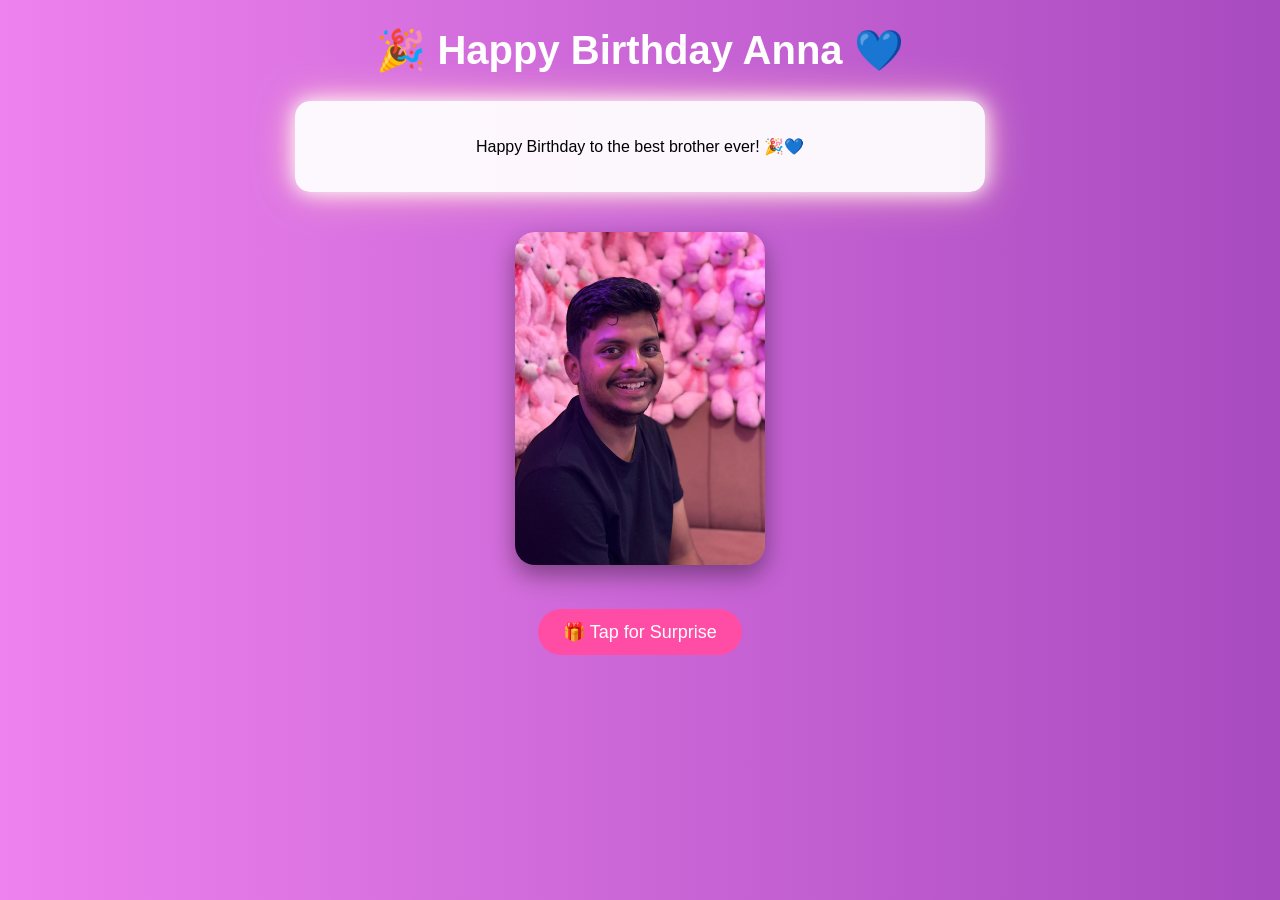
==== index.html @ 51117a35 "Initial birthday website" ====
<!DOCTYPE html>
<html lang="en">
<head>
<meta charset="UTF-8">
<title>Happy Birthday Anna ❤️</title>
<link rel="stylesheet" href="style.css">
</head>

<body>

<!-- BACKGROUND MUSIC -->
<audio id="bgMusic" loop autoplay muted>
  <source src="assets/music/song.mp3" type="audio/mp3">
</audio>

<div class="container">

<h1 class="title">🎉 Happy Birthday Anna 💙</h1>

<div class="card">
  <p id="typing"></p>
</div>

<!-- PHOTO -->
<div class="photo-container">
  <img src="assets/images/bro1.jpg" class="main-photo">
</div>

<!-- BUTTON -->
<button class="btn" onclick="showVideo()">🎁 Tap for Surprise</button>

<!-- VIDEO -->
<div class="video-container" id="videoBox">
  <video id="videoMessage" controls>
    <source src="assets/video/message.mp4" type="video/mp4">
  </video>
</div>

</div>

<!-- BUBBLES -->
<div class="bubbles"></div>

<script src="script.js"></script>

</body>
</html>
---- style.css ----
body {
  margin:0;
  font-family:sans-serif;
  text-align:center;
  overflow-x:hidden;

  background: linear-gradient(270deg, red, orange, yellow, green, blue, indigo, violet);
  background-size: 1400% 1400%;
  animation: rainbow 30s ease infinite;
}

@keyframes rainbow {
  0% {background-position:0%}
  50% {background-position:100%}
  100% {background-position:0%}
}

/* TITLE */
.title {
  color:white;
  font-size:40px;
  animation:glow 2s infinite alternate;
}

@keyframes glow {
  from {text-shadow:0 0 10px white;}
  to {text-shadow:0 0 30px white;}
}

/* MESSAGE BOX */
.card {
  background: rgba(255,255,255,0.95);
  padding:20px;
  border-radius:15px;
  margin:20px auto;
  max-width:650px;
  box-shadow: 0 0 20px white, 0 0 40px pink;
}

/* IMPORTANT FOR LINE BREAKS */
#typing {
  white-space: pre-line;
  font-size:16px;
}

/* PHOTO */
.main-photo {
  width:250px;
  border-radius:20px;
  margin:20px;
  box-shadow:0 10px 25px rgba(0,0,0,0.4);
  transition:0.3s;
}

.main-photo:hover {
  transform:scale(1.05);
}

/* BUTTON */
.btn {
  padding:12px 25px;
  border:none;
  border-radius:25px;
  background:#ff4da6;
  color:white;
  font-size:18px;
  cursor:pointer;
  margin:20px;
}

.btn:hover {
  transform:scale(1.05);
}

/* VIDEO */
.video-container {
  max-width:600px;
  margin:20px auto;
  display:none;
}

video {
  width:100%;
  border-radius:10px;
}

/* BUBBLES */
.bubbles {
  position:fixed;
  top:0;
  left:0;
  width:100%;
  height:100%;
  pointer-events:none;
}

.bubbles span {
  position:absolute;
  bottom:-50px;
  width:8px;
  height:8px;
  background:white;
  border-radius:50%;
  opacity:0.6;
  animation: rise linear infinite;
}

@keyframes rise {
  0% {transform:translateY(0);}
  100% {transform:translateY(-100vh);}
}
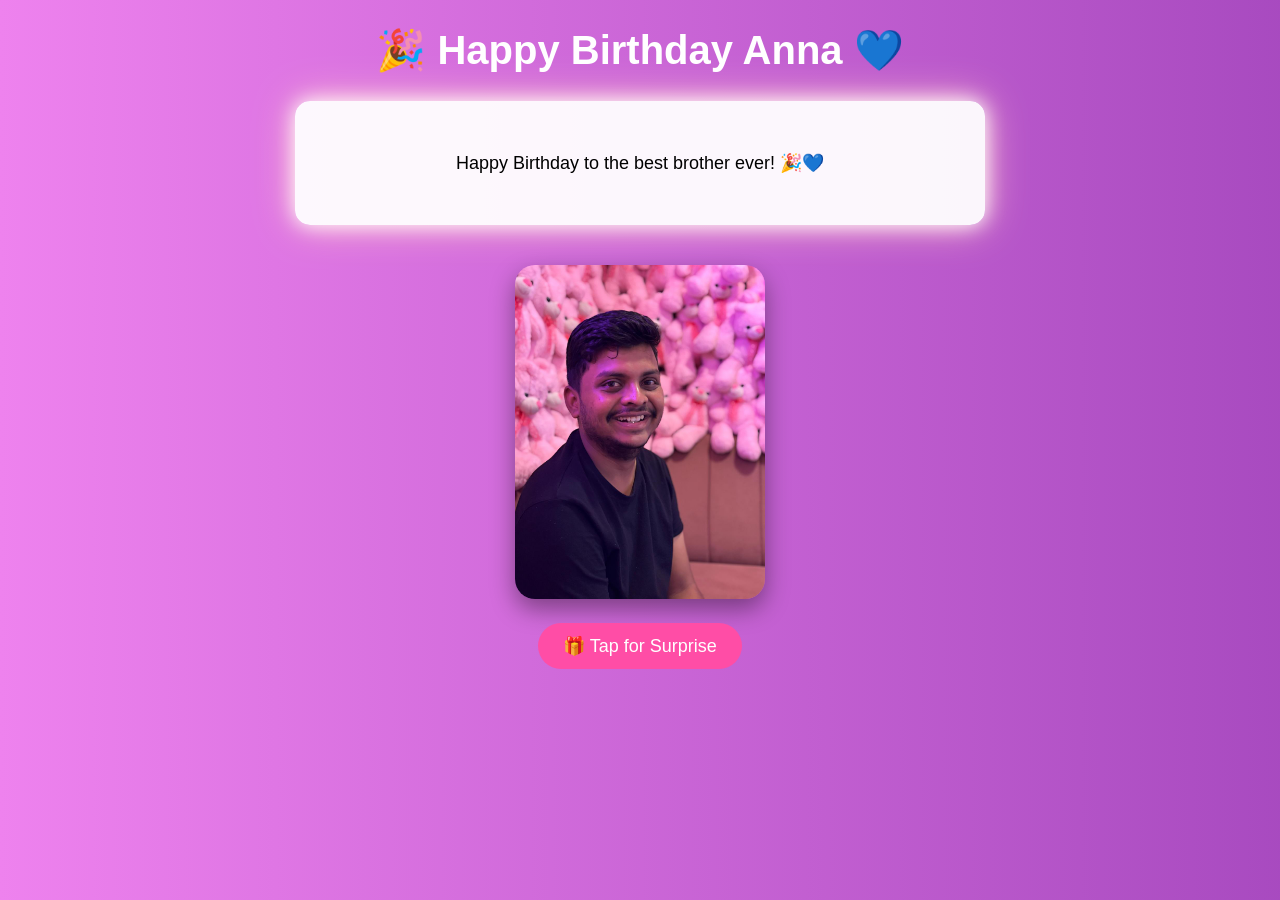
==== commit 6454aca4: "final update" ====
--- a/index.html
+++ b/index.html
@@ -2,6 +2,7 @@
 <html lang="en">
 <head>
 <meta charset="UTF-8">
+<meta name="viewport" content="width=device-width, initial-scale=1.0">
 <title>Happy Birthday Anna ❤️</title>
 <link rel="stylesheet" href="style.css">
 </head>
@@ -9,7 +10,7 @@
 <body>
 
 <!-- BACKGROUND MUSIC -->
-<audio id="bgMusic" loop autoplay muted>
+<audio id="bgMusic" autoplay loop>
   <source src="assets/music/song.mp3" type="audio/mp3">
 </audio>
 
--- a/style.css
+++ b/style.css
@@ -15,7 +15,6 @@
   100% {background-position:0%}
 }
 
-/* TITLE */
 .title {
   color:white;
   font-size:40px;
@@ -37,10 +36,19 @@
   box-shadow: 0 0 20px white, 0 0 40px pink;
 }
 
-/* IMPORTANT FOR LINE BREAKS */
+/* TEXT FIX */
 #typing {
   white-space: pre-line;
-  font-size:16px;
+  font-size:18px;
+  line-height:1.6;
+  padding:10px;
+}
+
+/* MOBILE */
+@media (max-width:600px){
+  .title { font-size:28px; }
+  #typing { font-size:20px; }
+  .main-photo { width:200px; }
 }
 
 /* PHOTO */
@@ -49,11 +57,6 @@
   border-radius:20px;
   margin:20px;
   box-shadow:0 10px 25px rgba(0,0,0,0.4);
-  transition:0.3s;
-}
-
-.main-photo:hover {
-  transform:scale(1.05);
 }
 
 /* BUTTON */
@@ -65,11 +68,6 @@
   color:white;
   font-size:18px;
   cursor:pointer;
-  margin:20px;
-}
-
-.btn:hover {
-  transform:scale(1.05);
 }
 
 /* VIDEO */
@@ -87,11 +85,8 @@
 /* BUBBLES */
 .bubbles {
   position:fixed;
-  top:0;
-  left:0;
   width:100%;
   height:100%;
-  pointer-events:none;
 }
 
 .bubbles span {
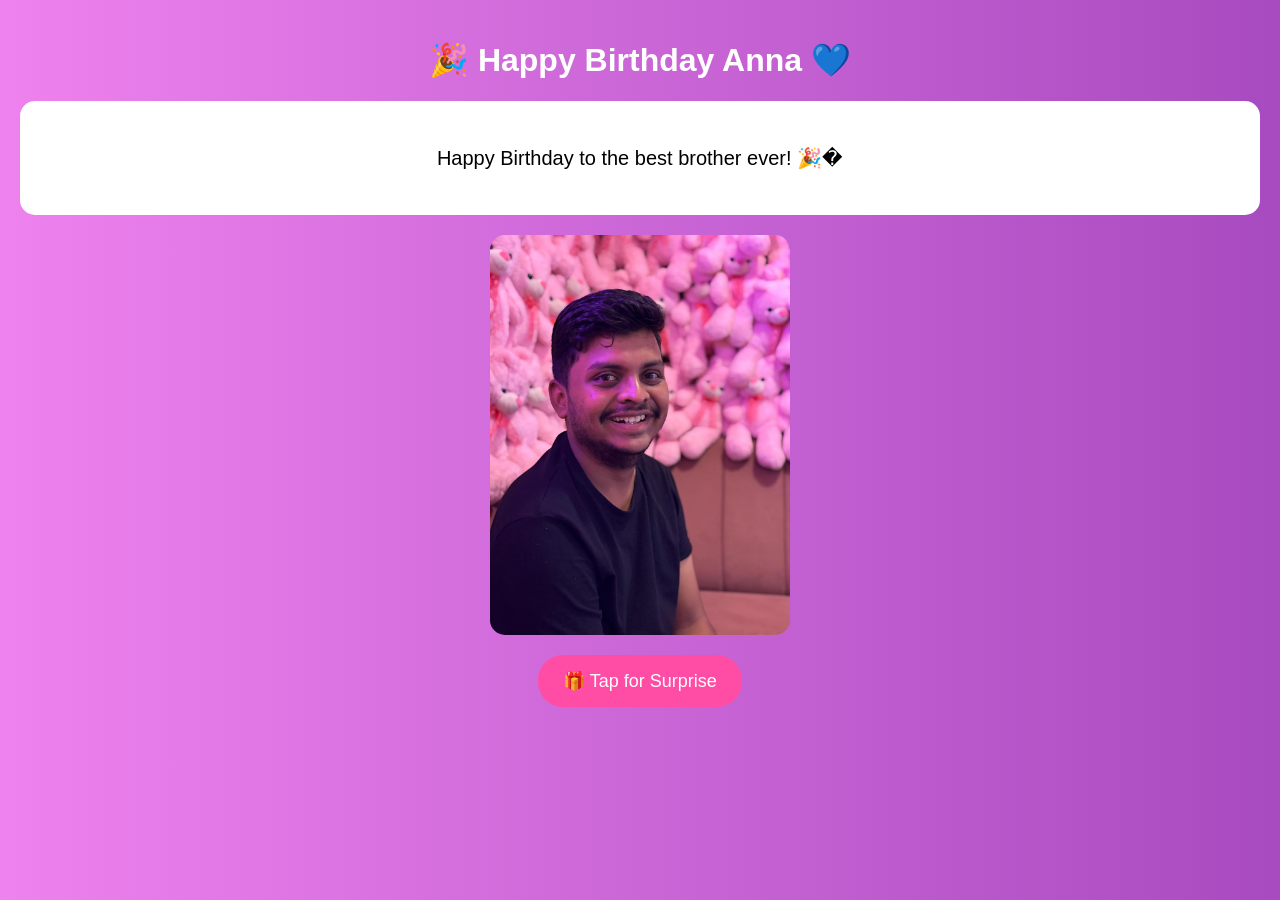
==== commit f07815d0: "Final changes" ====
--- a/index.html
+++ b/index.html
@@ -3,14 +3,13 @@
 <head>
 <meta charset="UTF-8">
 <meta name="viewport" content="width=device-width, initial-scale=1.0">
-<title>Happy Birthday Anna ❤️</title>
+<title>Happy Birthday Anna 💙</title>
 <link rel="stylesheet" href="style.css">
 </head>
 
 <body>
 
-<!-- BACKGROUND MUSIC -->
-<audio id="bgMusic" autoplay loop>
+<audio id="bgMusic" loop>
   <source src="assets/music/song.mp3" type="audio/mp3">
 </audio>
 
@@ -22,24 +21,14 @@
   <p id="typing"></p>
 </div>
 
-<!-- PHOTO -->
-<div class="photo-container">
-  <img src="assets/images/bro1.jpg" class="main-photo">
-</div>
+<!-- CENTERED PHOTO -->
+<img src="assets/images/bro1.jpg" class="main-photo">
 
-<!-- BUTTON -->
-<button class="btn" onclick="showVideo()">🎁 Tap for Surprise</button>
-
-<!-- VIDEO -->
-<div class="video-container" id="videoBox">
-  <video id="videoMessage" controls>
-    <source src="assets/video/message.mp4" type="video/mp4">
-  </video>
-</div>
+<!-- CENTERED BUTTON -->
+<button class="btn" onclick="goToVideo()">🎁 Tap for Surprise</button>
 
 </div>
 
-<!-- BUBBLES -->
 <div class="bubbles"></div>
 
 <script src="script.js"></script>
--- a/style.css
+++ b/style.css
@@ -1,24 +1,28 @@
+/* BACKGROUND */
 body {
   margin:0;
   font-family:sans-serif;
   text-align:center;
-  overflow-x:hidden;
 
   background: linear-gradient(270deg, red, orange, yellow, green, blue, indigo, violet);
   background-size: 1400% 1400%;
-  animation: rainbow 30s ease infinite;
+  animation: rainbow 60s ease infinite; /* slower color change */
 }
 
 @keyframes rainbow {
-  0% {background-position:0%}
-  50% {background-position:100%}
-  100% {background-position:0%}
+  0%{background-position:0%}
+  50%{background-position:100%}
+  100%{background-position:0%}
 }
 
+/* CONTAINER */
+.container { padding:20px; }
+
+/* TITLE */
 .title {
   color:white;
-  font-size:40px;
-  animation:glow 2s infinite alternate;
+  font-size:32px;
+  animation: glow 2s infinite alternate;
 }
 
 @keyframes glow {
@@ -28,79 +32,71 @@
 
 /* MESSAGE BOX */
 .card {
-  background: rgba(255,255,255,0.95);
+  background:white;
   padding:20px;
   border-radius:15px;
-  margin:20px auto;
-  max-width:650px;
-  box-shadow: 0 0 20px white, 0 0 40px pink;
+  margin:15px auto;
 }
 
-/* TEXT FIX */
+/* BIG TEXT */
 #typing {
-  white-space: pre-line;
-  font-size:18px;
-  line-height:1.6;
-  padding:10px;
+  white-space:pre-line;
+  font-size:20px;
+  line-height:1.7;
 }
 
 /* MOBILE */
 @media (max-width:600px){
   .title { font-size:28px; }
-  #typing { font-size:20px; }
-  .main-photo { width:200px; }
+  #typing { font-size:18px; }
+  .main-photo { width:90%; max-width:250px; }
 }
 
-/* PHOTO */
+/* PHOTO CENTER */
 .main-photo {
-  width:250px;
-  border-radius:20px;
-  margin:20px;
-  box-shadow:0 10px 25px rgba(0,0,0,0.4);
+  display:block;
+  margin:20px auto;
+  border-radius:15px;
+  max-width:300px;
+  width:90%;
 }
 
-/* BUTTON */
+/* BUTTON CENTER */
 .btn {
-  padding:12px 25px;
+  display:block;
+  margin:20px auto;
+  padding:15px 25px;
+  font-size:18px;
+  background:#ff4da6;
+  color:white;
   border:none;
   border-radius:25px;
-  background:#ff4da6;
-  color:white;
-  font-size:18px;
   cursor:pointer;
 }
 
 /* VIDEO */
-.video-container {
-  max-width:600px;
-  margin:20px auto;
-  display:none;
-}
-
-video {
-  width:100%;
-  border-radius:10px;
-}
+video { width:90%; max-width:500px; border-radius:10px; }
 
 /* BUBBLES */
 .bubbles {
   position:fixed;
   width:100%;
   height:100%;
+  pointer-events:none;
 }
 
 .bubbles span {
   position:absolute;
   bottom:-50px;
-  width:8px;
-  height:8px;
+  width:6px;   /* smaller */
+  height:6px;
   background:white;
   border-radius:50%;
-  opacity:0.6;
+  opacity:0.5;
   animation: rise linear infinite;
 }
 
 @keyframes rise {
-  0% {transform:translateY(0);}
-  100% {transform:translateY(-100vh);}
+  0%{transform:translateY(0);}
+  100%{transform:translateY(-100vh);}
 }
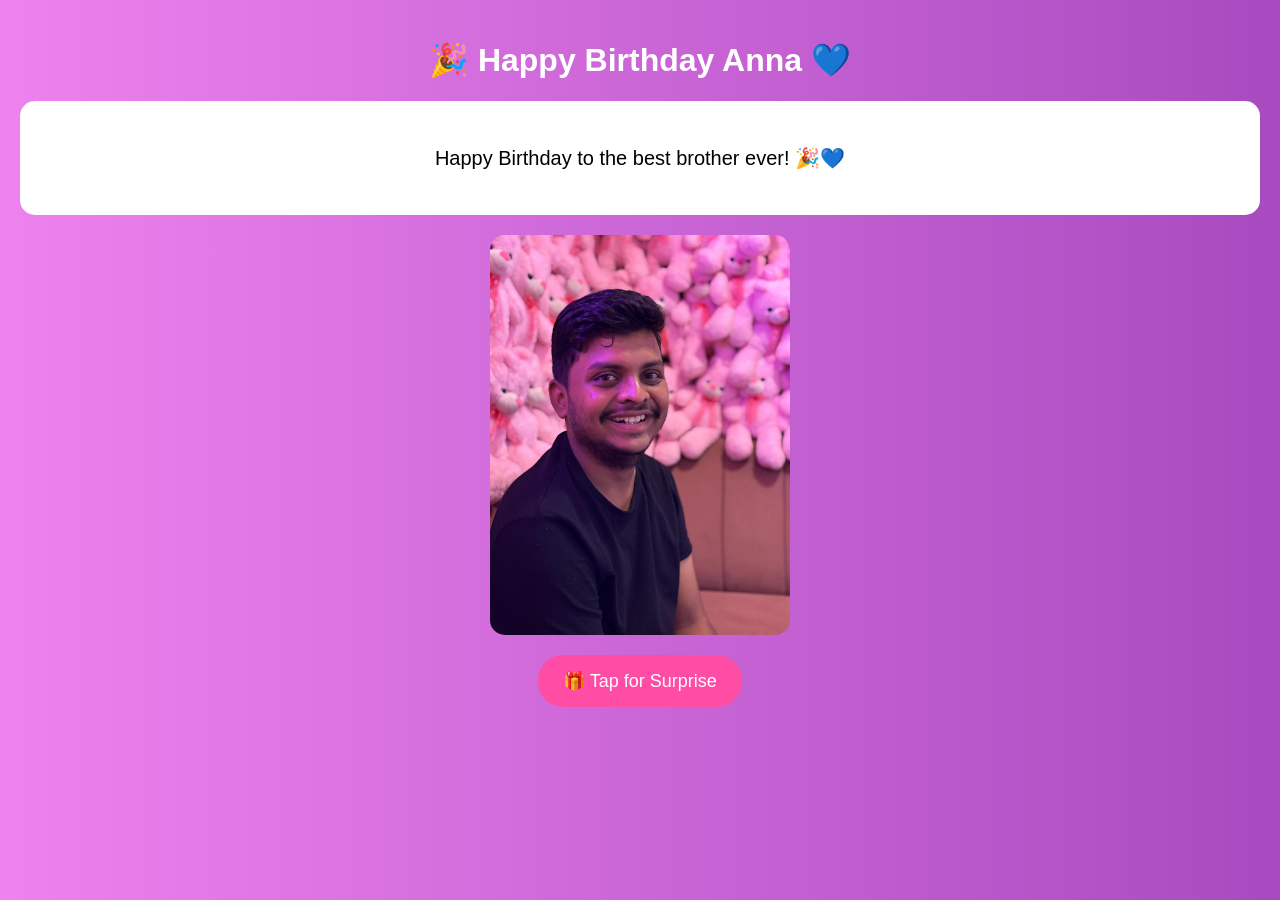
==== commit 77cdd61f: "Final" ====
--- a/index.html
+++ b/index.html
@@ -9,7 +9,8 @@
 
 <body>
 
-<audio id="bgMusic" loop>
+<!-- MUSIC INITIALLY -->
+<audio id="bgMusic" loop autoplay>
   <source src="assets/music/song.mp3" type="audio/mp3">
 </audio>
 
@@ -21,10 +22,8 @@
   <p id="typing"></p>
 </div>
 
-<!-- CENTERED PHOTO -->
 <img src="assets/images/bro1.jpg" class="main-photo">
 
-<!-- CENTERED BUTTON -->
 <button class="btn" onclick="goToVideo()">🎁 Tap for Surprise</button>
 
 </div>
--- a/style.css
+++ b/style.css
@@ -1,4 +1,3 @@
-/* BACKGROUND */
 body {
   margin:0;
   font-family:sans-serif;
@@ -15,10 +14,8 @@
   100%{background-position:0%}
 }
 
-/* CONTAINER */
 .container { padding:20px; }
 
-/* TITLE */
 .title {
   color:white;
   font-size:32px;
@@ -30,7 +27,6 @@
   to {text-shadow:0 0 30px white;}
 }
 
-/* MESSAGE BOX */
 .card {
   background:white;
   padding:20px;
@@ -38,21 +34,18 @@
   margin:15px auto;
 }
 
-/* BIG TEXT */
 #typing {
   white-space:pre-line;
   font-size:20px;
   line-height:1.7;
 }
 
-/* MOBILE */
 @media (max-width:600px){
   .title { font-size:28px; }
   #typing { font-size:18px; }
   .main-photo { width:90%; max-width:250px; }
 }
 
-/* PHOTO CENTER */
 .main-photo {
   display:block;
   margin:20px auto;
@@ -61,7 +54,6 @@
   width:90%;
 }
 
-/* BUTTON CENTER */
 .btn {
   display:block;
   margin:20px auto;
@@ -74,10 +66,12 @@
   cursor:pointer;
 }
 
-/* VIDEO */
-video { width:90%; max-width:500px; border-radius:10px; }
+video {
+  width:90%;
+  max-width:500px;
+  border-radius:10px;
+}
 
-/* BUBBLES */
 .bubbles {
   position:fixed;
   width:100%;
@@ -88,7 +82,7 @@
 .bubbles span {
   position:absolute;
   bottom:-50px;
-  width:6px;   /* smaller */
+  width:6px;
   height:6px;
   background:white;
   border-radius:50%;
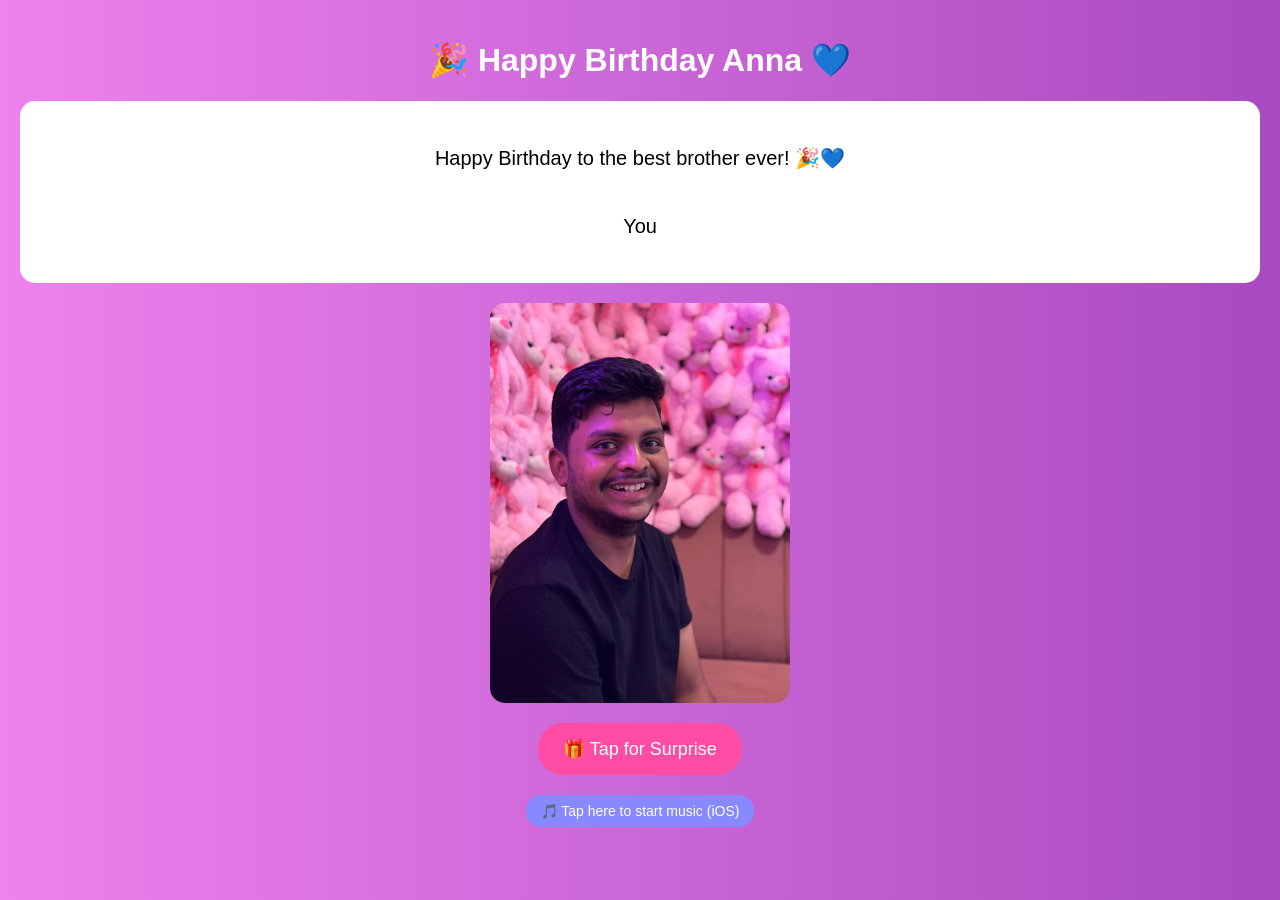
==== commit 66d3e1fa: "Last" ====
--- a/index.html
+++ b/index.html
@@ -6,11 +6,10 @@
 <title>Happy Birthday Anna 💙</title>
 <link rel="stylesheet" href="style.css">
 </head>
-
 <body>
 
-<!-- MUSIC INITIALLY -->
-<audio id="bgMusic" loop autoplay>
+<!-- MUSIC -->
+<audio id="bgMusic" loop>
   <source src="assets/music/song.mp3" type="audio/mp3">
 </audio>
 
@@ -24,13 +23,13 @@
 
 <img src="assets/images/bro1.jpg" class="main-photo">
 
-<button class="btn" onclick="goToVideo()">🎁 Tap for Surprise</button>
+<button class="btn" id="surpriseBtn">🎁 Tap for Surprise</button>
+<button id="startMusicBtn" class="small-btn">🎵 Tap here to start music (iOS)</button>
 
 </div>
 
 <div class="bubbles"></div>
 
 <script src="script.js"></script>
-
 </body>
 </html>
--- a/style.css
+++ b/style.css
@@ -5,7 +5,7 @@
 
   background: linear-gradient(270deg, red, orange, yellow, green, blue, indigo, violet);
   background-size: 1400% 1400%;
-  animation: rainbow 60s ease infinite; /* slower color change */
+  animation: rainbow 60s ease infinite;
 }
 
 @keyframes rainbow {
@@ -66,6 +66,18 @@
   cursor:pointer;
 }
 
+.small-btn {
+  display:block;
+  margin:10px auto;
+  padding:8px 15px;
+  font-size:14px;
+  background:#8888ff;
+  color:white;
+  border:none;
+  border-radius:15px;
+  cursor:pointer;
+}
+
 video {
   width:90%;
   max-width:500px;
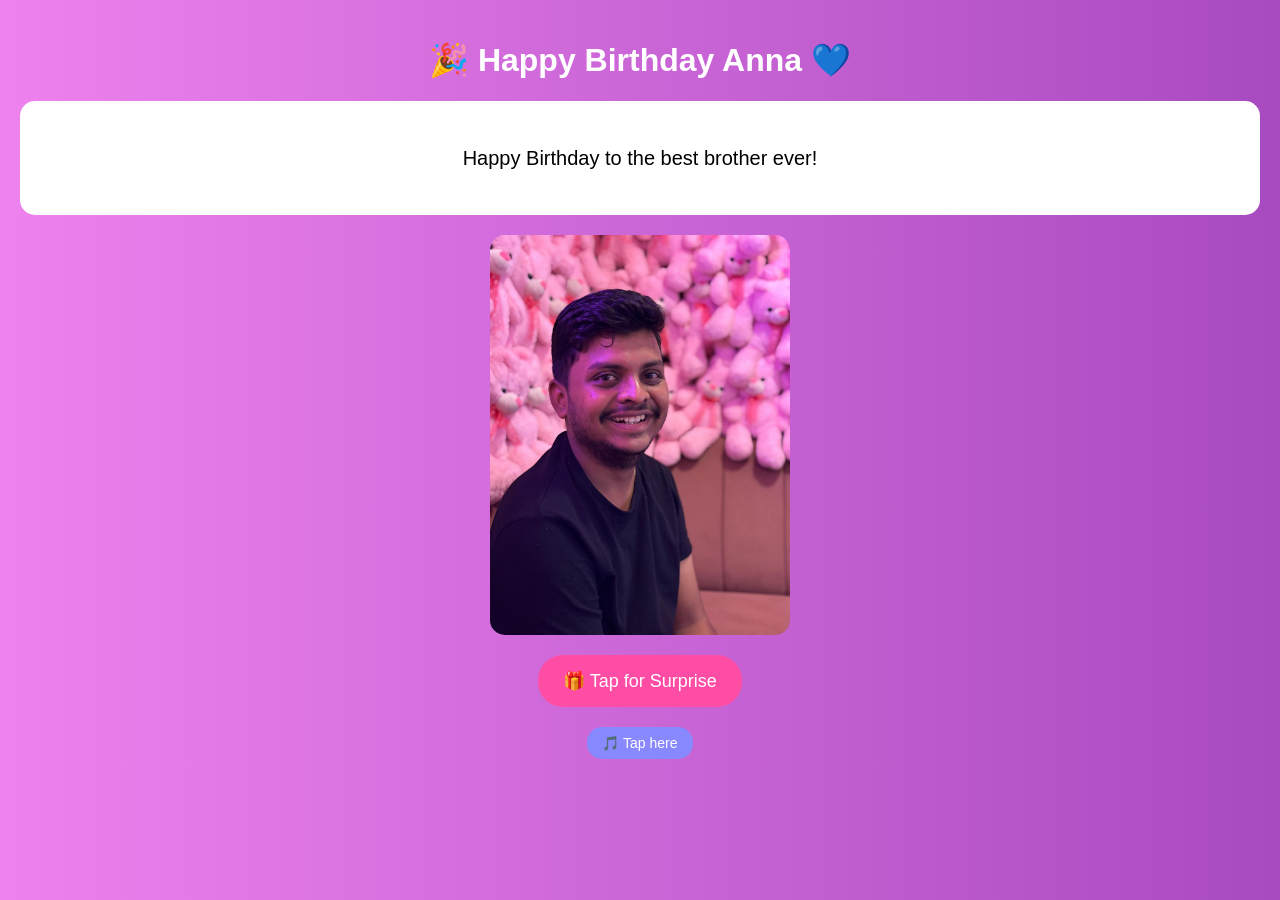
==== commit 909fb753: "last." ====
--- a/index.html
+++ b/index.html
@@ -24,7 +24,7 @@
 <img src="assets/images/bro1.jpg" class="main-photo">
 
 <button class="btn" id="surpriseBtn">🎁 Tap for Surprise</button>
-<button id="startMusicBtn" class="small-btn">🎵 Tap here to start music (iOS)</button>
+<button id="startMusicBtn" class="small-btn">🎵 Tap here </button>
 
 </div>
 
